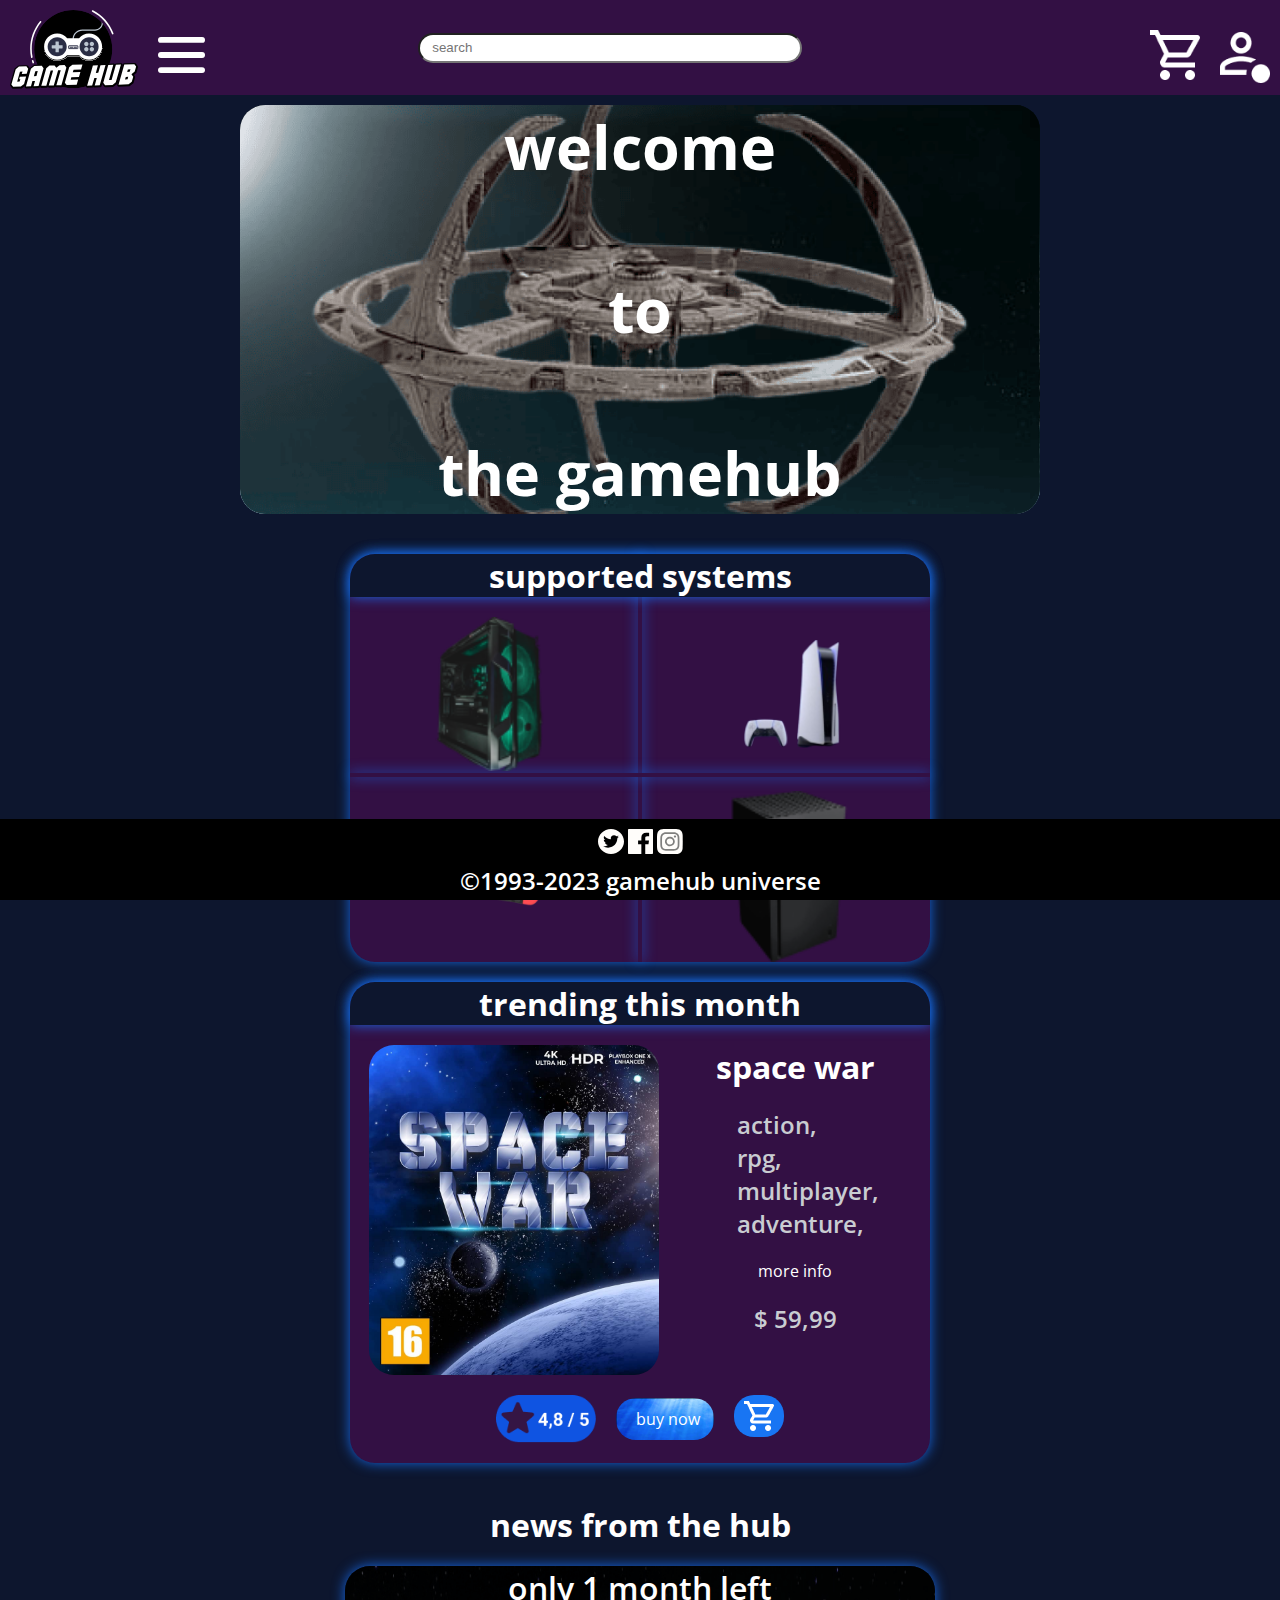
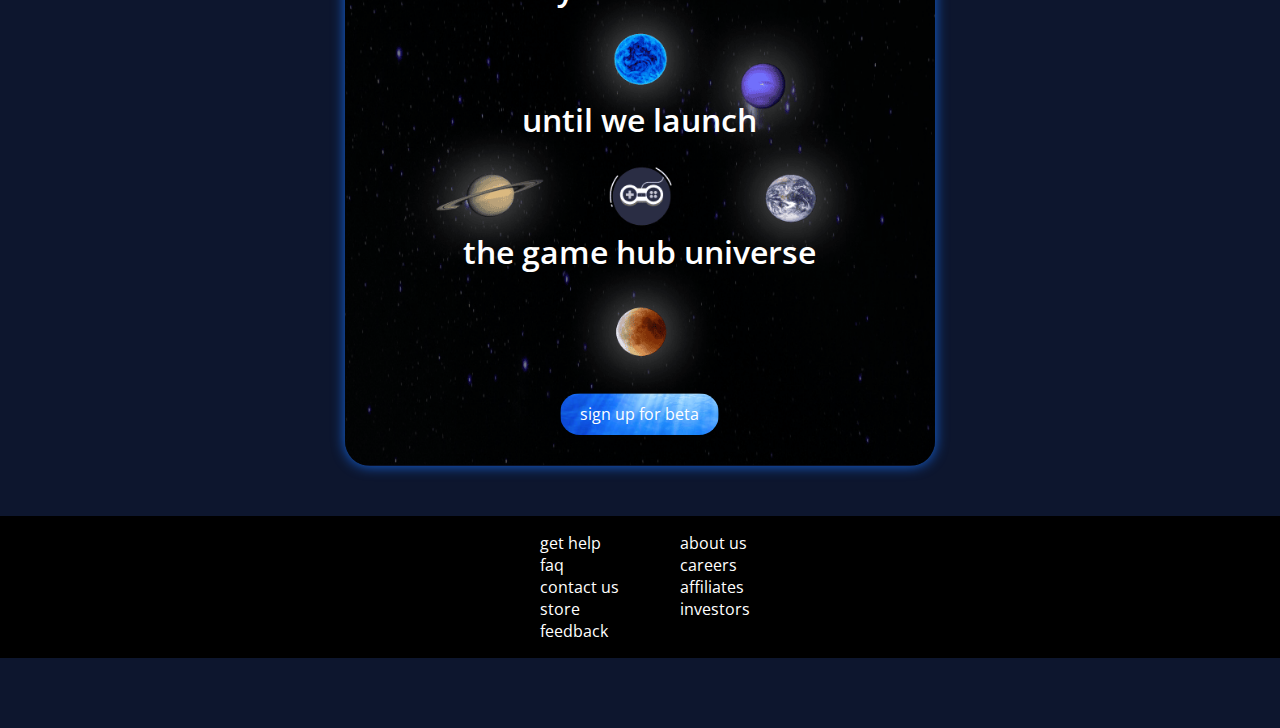
==== index.html @ f27f02d1 "Merge pull request #7 from jonlar93/gameHubCaFirstEntry" ====
<!DOCTYPE html>
<html lang="en">
  <head>
    <meta charset="UTF-8" />
    <meta http-equiv="X-UA-Compatible" content="IE=edge" />
    <meta name="viewport" content="width=device-width, initial-scale=1.0" />
    <meta name="description" content="Game hub the universe of games. the one stop to buy all your favourite games across all consoles" />
    <title>GameHub | Home</title>
    <link href="/css/styles.css" rel="stylesheet" />
    <link rel="icon" href="/images/icons/logo2.svg" />
  </head>
  <body>
    <header>
      <a href="index.html" class="logo"><img src="/images/icons/logo2.svg" alt="Gamehub logo" /></a>
      <input type="checkbox" id="menu-checkbox" />
      <label for="menu-checkbox" class="hamburger"><img src="/images/icons/hamburger.svg" alt="hamburger menu" /></label>
      <nav>
        <ul>
          <li><a href="/index.html">home</a></li>
          <li><a href="/games.html">games</a></li>
          <li><a href="/cart.html">cart</a></li>
          <li><a href="/about.html">about</a></li>
          <li><a href="/contact.html">contact</a></li>
        </ul>
      </nav>
      <input type="checkbox" id="search-icon" />
      <label for="search-icon" class="seerch"><img src="/images/icons/SEARCH.png" alt="search icon" /></label>
      <input type="search" placeholder="search" name="q" aria-label="search bar" class="search-bar" />
      <a href="products/product.html " class="cart-icon">
        <img src="/images/icons/cart.png" alt="shopping kart" />
      </a>
      <img src="/images/icons/sign-in.png" alt="profile/sign in" class="sign-in-icon" />
    </header>
    <main>
      <section class="hero-container">
        <div class="hero-card1">
          <h1>welcome <span id="to">to</span> <span id="the-gamehub"> the gamehub </span></h1>
        </div>
        <div class="hero-card2">
          <h2>we traverse the boundaries of universe itself to bring you the best deals</h2>
        </div>
        <div class="hero-card3">
          <h2>dive right in and sign up for 20% discount</h2>
        </div>
      </section>
      <section class="home-section-two">
        <div class="supported-systems">
          <h2>supported systems</h2>
          <img src="/images/computer.png" alt="computer" />
          <img src="/images/playstation.png" alt="playstation" />
          <div class="horizontal-line"></div>
          <div class="vertical-line"></div>
          <img src="/images/nintendo.png" alt="nintendo switch" />
          <img src="/images/xbox.png" alt="xbox" />
        </div>
        <div class="trending">
          <h2 class="dropshadow">trending this month</h2>
          <img src="/images/products/spacewar.jpg" alt="space war game cover" />
          <div class="trending-wrapper">
            <h2>space war</h2>
            <p>action, rpg, multiplayer, adventure,</p>
            <a href="/products/product.html">more info</a>
            <p>$ 59,99</p>
          </div>
          <img src="/images/icons/star-rating.png" alt="star rating" class="star-rating" />
          <a href="/cart.html" class="cta trending-btn">buy now</a>
          <div class="add-to-cart-btn trending-btn1"></div>
        </div>
      </section>
      <section>
        <h2 class="news-h2">news from the hub</h2>
        <div class="news">
          <p>only 1 month left</p>
          <p>until we launch</p>
          <p>the game hub universe</p>
          <a href="#" class="cta">sign up for beta</a>
        </div>
      </section>
    </main>
    <footer>
      <div class="social-container">
        <div>
          <img src="/images/icons/twitter.svg" alt="twitter" />
          <img src="/images/icons/facebook.svg" alt="facebook" />
          <img src="/images/icons/instagram.svg" alt="instagram" />
        </div>
        <div>
          <p>&copy;1993-2023 gamehub universe</p>
        </div>
      </div>

      <div class="main--footer">
        <ul class="footer-container">
          <li><a href="/contact.html">get help</a></li>
          <li><a href="/contact.html">faq</a></li>
          <li><a href="/contact.html">contact us</a></li>
          <li><a href="/contact.html">store feedback</a></li>
        </ul>
        <ul class="footer-container">
          <li><a href="/about.html">about us</a></li>
          <li><a href="/about.html">careers</a></li>
          <li><a href="/about.html">affiliates</a></li>
          <li><a href="/about.html">investors</a></li>
        </ul>
      </div>
   </footer>
  </body>
</html>
---- css/styles.css ----
@import url('https://fonts.googleapis.com/css2?family=Open+Sans:ital,wght@0,300;0,400;0,500;0,600;0,700;0,800;1,300;1,400;1,500;1,600;1,700;1,800&display=swap');

:root{
    /* colors  */
    --main-purple: #331044;
    --bg-blue: #0D162E;
    --shadow-clr:#1770F5;
    --txt-clr-grey:#c9ccd1;

    /* typography
=======================================================================*/
/* calculator found on @link https://utopia.fyi/ */

  /* Step p: 16.00px → 24.00px */
    --step-p: clamp(1.00rem, calc(0.09rem + 1.82vw), 1.50rem);
  /* Step 1: 28.00px → 82.00px */
    --step-h1: clamp(1.75rem, calc(1.08rem + 3.38vw), 5.13rem);
/* Step h2: 20.00px → 40.00px */
    --step-h2: clamp(1.25rem, calc(1.00rem + 1.25vw), 2.50rem);
}




/* global styles
=======================================================================*/
body{
    margin: 0px;
    padding: 0px;
    background-color: var(--bg-blue);
    min-height: 100vh ;
    width: 100vw;
}


main{
    margin-top: 10px;
    margin-bottom: 50px;
    min-height: 80vh;
}



a{
    text-decoration: none;
    color: #fff;
}

h1,h2,h3,h4,p{
    margin:0;
}
label{
    height: auto;
}

/* assets
=======================================================================*/
.cta{
    background: url(/images/icons/cta-blue.png) no-repeat;
    background-size:cover;
    padding:10px 20px;
    border-radius: 20px;
    margin-inline: auto;
    margin-block: auto;
    white-space: nowrap;
}

.add-to-cart-btn{
    background-image: url(/images/icons/cart-cta.png);
    background-size: auto;
    background-position: center,center;
    background-repeat: no-repeat;
    background-color: #1875F3;
    border-radius: 20px;
    /* to cancel out border on button input  */
    border: none;
    width: 50px;
    height: 42px;
    
}

.border-dropshadow{
    border: 1px solid rgba(65, 65, 65, 0.01);
    border-radius: 25px;
    padding-bottom: 10px;
    padding-inline: 10px;
    box-shadow: 0px 0px 13px rgba(23, 112, 245, 0.5);
}

.star-rating{
    width: 100px;
}

/* typography
=======================================================================*/
body{
    font-family:"open sans" ,"sans-serif", "";
}

h1{
    font-weight: bold;
    font-size: var(--step-h1);
    text-align: center;
    color: #fff;
    text-align: center;
}

h2{
    font-weight: 700;
    font-size:var(--step-h2);
    color: white;
    text-align: center;
}

h3{
    color: #fff;
}

p{
    color: var(--txt-clr-grey);
    font-size: var(--step-p);
    font-weight: 600;


}



/* header and footer start 
=======================================================================*/
nav,
#menu-checkbox,
#search-icon,
.seerch{
    display:none;
}

#menu-checkbox:checked ~ nav{
    display: block;

}

header{
    position: sticky;
    top: 0vh;
    background-color:var(--main-purple);
    display: grid;
    align-items: center;
    
    grid-template-columns: repeat(13,1fr);
    width: 100vw;
    z-index: 10;
    grid-template-areas:
    "logo hamburger . . .  search . . . . . cart sign"
    ;
}



header  img{
    height: clamp(1.56rem, calc(-0.77rem + 10.37vw), 3.13rem);
    margin-inline: 10px;
    margin-top: 20px;
}

.logo img{
    height: clamp(2.50rem, calc(-0.35rem + 14.23vw), 5.00rem);
    margin-top: 10px;
}


.hamburger img{
    height: 36px;
    
}



nav{
    position:absolute;
    top: clamp(3.81rem, calc(0.64rem + 14.11vw), 5.94rem);
    left: 0px;
    background: url(/images/hamburger-menu.png) no-repeat;
    background-size: cover;
    border-radius: 0 0 25px 0px;
    height: 413px;
    width: 252px;
}



.logo{
    grid-area: logo;
}


.search-icon{
    display: none;
}

.hamburger{
    color: #ffffff;
    grid-area: hamburger;
}


nav li{
    display: block;
    text-align: left;
    font-size: 40px;
    font-weight: 600;

}

nav  li :hover{
    filter: drop-shadow(12px 12px 1rem rgb(137, 214, 238));
    box-shadow: 0px 0px 50px rgba(23, 112, 245, 10);
    margin-left: 5px;
    border-radius: 300px;
    padding: 0px 20px;
    background-color: #0e0d38;
    }


.search-bar{
    height: 30px;
    margin: auto 0px;
    width: clamp(10px, 30vw, 1000px );
    background-color: #ffffff;
    border-radius: 50px;
    text-indent: 10px;
    grid-area: search;
}

.search-icon{
    display: none;
}


.cart-icon{
    grid-area: cart;
}

.sign-in-icon{
    grid-area: sign;
}



.main--footer{  
    background-color:#000000;
    display: inline-flex;
    justify-content: center;
    width: 100%;
    margin-bottom: 70px;
}

.footer-container{
    width: 100px;
}




.social-container{
    display: flex;
    flex-direction: column;
    align-items: center;
    position: fixed;
    bottom: 0px;
    width: 100%;
    background-color:#000000;
    z-index: 1;
    padding-top: 10px;
}

.social-container p{
    margin: 5px 0px 3px 0px;
    color: #fff;
}



/* header and footer end  */

/* main section start 
=======================================================================*/

/* index.html  
=======================================================================*/

.hero-container{
    width: min(90%, 800px);
    max-height: 500px;
    margin-inline: auto;
    display: grid;
    grid-template-columns: 1fr;
    position: relative;
}


.hero-card1 h1{
    display: flex;
    align-items: center;
    flex-direction: column;
    gap: max(70px, 80px);
}



.hero-card1,
.hero-card2,
.hero-card3{
    grid-area: 1/1;
    height: 100%;
    border-radius: 25px;
    background-size: cover;
background-position: center;
background-repeat: no-repeat;
}

.hero-card1{
background-image: url(/images/hero-img1.png);
z-index: 3;
}

.hero-card2{
    background-image: url(/images/hero-img2.png);
    z-index: 2;
    }

.hero-card3{
    background-image: url(/images/hero-img3.png);
    z-index: 1;
    }


.home-section-two{
    width:min(90%, 1200px);
    margin-inline: auto;
    display: flex;
    flex-wrap: wrap;
    justify-content: center;
    gap: 20px;
    margin-top: 40px;
    margin-bottom: 40px;
}

.supported-systems,
.trending
{
    width: 580px;
    background-color: var(--main-purple);
    border-radius: 25px;
    box-shadow: 0px 0px 13px rgba(23, 112, 245, 0.9);

}

.supported-systems img{
    width: clamp(5.63rem, calc(2.34rem + 17.50vw), 7.81rem);
}
.supported-systems{
    display: grid;
    grid-template-columns: repeat(2, 1fr);
    align-items: center;
    justify-items: center;
    gap:  20px;
    position: relative;

}



.supported-systems h2{
    grid-area: 1 / 1 / 1 / 3;
    z-index: 1;
    background-color: var(--bg-blue);
    box-shadow: 0px 0px 13px rgba(23, 112, 245, 0.9);
    width: 100%;
    border-radius: 25px 25px 0 0 ;
    align-self: start;
}

/* supported systems horizontal and vertical line  */



.horizontal-line{
    width: 4px;
    height:100%;
    background-color: var(--main-purple);
    position: absolute;
    margin-left: -2px;
    left: 50%;
    box-shadow: 0px 0px 13px rgba(23, 112, 245, 0.9);

}

.vertical-line{
    width: 100%;
    height: 4px;
    background-color: var(--main-purple);
    position: absolute;
    margin-bottom: -2px;
    bottom: 46%;
    box-shadow: 0px 0px 13px rgba(23, 112, 245, 0.9);
}

/* trending section  */

.trending{
    display: flex;
    flex-wrap: wrap;
    gap: 20px;
    justify-content: center;
    padding-bottom: 20px;


}

.trending-wrapper{
    width: 40%;
    text-align: left;
    display:flex;
    flex-direction: column;
    align-items: center;
    gap: 20px;
}

.trending h2{
    width: 100%;
}



.trending :nth-child(2){
    width: 50%;
    border-radius: 25px;

}

.dropshadow{
    box-shadow: 0px 0px 13px rgba(23, 112, 245, 0.9);
    width: 100%;
    border-radius: 25px 25px 0 0 ;
    background-color: var(--bg-blue);
}

.trending-btn{
    width: 58px;
    margin-inline:0px;
    color: #fff;
}

/* news section  */
.news{
    margin-inline: auto;
    background-image: url(/images/news.png);
    background-position: center,center;
    background-size: cover;
    background-repeat: no-repeat;
    height: clamp(18.75rem, calc(6.17rem + 62.89vw), 31.25rem);
    width: clamp(18.75rem, calc(0.51rem + 91.19vw), 36.88rem);
    border-radius: 25px;
    box-shadow: 0px 0px 13px rgba(23, 112, 245, 0.9);
    display: flex;
    align-items: center;
    flex-direction: column;
    gap:clamp(3.31rem, calc(0.27rem + 16.22vw), 5.56rem);
}

.news p{
    color: #fff;
    font-size: var(--step-h2);
}

.news-h2{
    margin: 20px;
}


/* games.html
=======================================================================*/
.product-container{
    /* width: max(350px, 1500px); */
    min-width: 300px;
    max-width: 1500px;
    margin-inline: auto;
    display:grid;
    grid-template-columns: repeat(auto-fill, minmax(350px, 1fr));
    justify-items: center;
    row-gap:5vh;
}


.product-card{
    width: 300px;
    /* position relative to give relation to child element */
    position: relative;
}

.product-img{
    width:100%;
    border-radius: 50px;
}

.productcard-grid{
    /* background-color: #fff; */
    display: grid;
    grid-template-columns: 1fr;
    text-align: center;
    align-items: center;
    grid-template-areas: 
    "genre genre "
    "price price "
    "cta cta-b ";
    row-gap: 5px;
    position: relative;
}


.productcard-grid >:nth-child(2){
    color: #fff;
    font-weight: 600;
    font-size: var(--step-h2);
}


.productcard-grid > :nth-child(1){
    grid-area:genre;
}

.productcard-grid > :nth-child(2){
    grid-area: price;
}

.productcard-grid > a {
    grid-area: cta;
}

.productcard-grid > button{
    grid-area: cta-b;
    /* child that needs relative parent */
    position: relative;
    right: 50px;
}


/* contact.html
=======================================================================*/

.contact-container{
    width: min(90%, 900px);
    margin-inline: auto;
    color: #fff;
    display: flex;
    flex-wrap: wrap;
    gap: 50px;
}

.contact-container h2{
    white-space: nowrap;
}

.contact-form{
    width: 300px;
    margin-inline:auto;
}

#phone,
#email{
    width: 300px;
    height: 30px;
    text-indent: 10px;
    border-radius: 25px;
    margin-bottom: 20px;
}

.contact-container textarea{
    width: 300px;
    height: 50px;
}


.contact-form-submit{
    border: none;
    color: #fff;
    display: block;
}


/* checkout.html
=======================================================================*/

.Checkout-container{
    width: min(80%, 900px);
    margin-inline: auto;
    margin-block: auto;
    display: flex;
    flex-wrap: wrap;
    justify-content: center;
    gap: 20px;
}

.checkout{
    display: grid;
    grid-template-columns: 1fr 1fr;
    align-content: space-evenly;
    justify-items: center;
    height: 150px;
    max-width: 350px;
    column-gap: 25px;
    white-space: nowrap;

}

.payment-info{
    width: 300px;

}

.checkout, .payment-info{
    background-color:#3D3C3C ;
    padding: 20px;
    border: solid 2px;
    border-radius: 25px;
    border-color: #fff;
    margin-block: auto;
    color: #fff;

}

.checkout > p {
    color: #fff;
}

.payment-info img{
    display: block;
}

#cardHolder,
#cardNumber,
#expiryDate,
#ccv{
    width: 100%;
    height: 30px;
    border-radius: 10px;
    text-indent: 10px;
    margin-bottom: 10px;
    
}

.cta-pay-now{
    color: #fff;
    border: none;
    font-size: 30px;
    height: 50px;
    margin-block:20px ;
}


/* cart.html
=======================================================================*/
.cart-container{
    width: 70%;
    min-width: 300px;
    max-width: 900px;
    margin-inline: auto;
}

.cart-container div{
    padding-block: 20px;
    
    
}

/* games in cart  */
.cart-1{
    display: flex;
    justify-content: space-evenly;
    margin-inline: auto;
    gap: min(10px, 20px);
}

.cart-1 img{
        height:clamp(9.38rem, calc(4.71rem + 20.75vw), 12.50rem);
        border-radius: 20px;
    }

.cart-1-price{
        display: inline-flex;
        align-items: center;
        gap: 10px;
        white-space: nowrap;
        margin-inline: auto;
    }

.cart-1-price p{
        color: #fff;
        font-size: var(--step-h2);
    }

#cart-dropdown{
        width: 50px;
        height: 30px;
        text-indent: 50%;
        border-radius: 25px;
    }


/* summary  */
.cart-2{
    background-color: var(--main-purple);
    border-radius: 25px;

}
.cart-2-content{
    max-width: 700px;
    min-width: 300px;
    margin-inline: auto;
    padding-left: 10px;
    display: grid;
    justify-items: start;
    grid-template-columns: repeat(2, 1fr);
    gap: 10px;
    white-space: nowrap;
}

.cart-2 a{
    grid-column: 1/3;
}

.cart-2 :nth-child(5),
.cart-2 :nth-child(6){
    color: #fff;
    font-weight: 700;
}


/* about.html
=======================================================================*/
.about-container{
    width: min(90%, 800px);
    margin-inline: auto;
}

.about-card > h2{

    margin-block: 20px;
}


/* product.html
=======================================================================*/
.game-container{
    width: min(90%,1100px);
    margin-inline: auto;
    margin-top: 40px;
    display: grid;
    /* width:716px; */
    grid-template-columns: repeat(4, 1fr);
    gap: 1rem ;
    grid-template-areas: 
    "stacked stacked about about"
    "stacked stacked about about"
    "stacked stacked about about"
    ". price1 bt1 bt2"
    ;
}

.about-the-game{
    grid-area: about;
    text-align:left;
}

/* price  */
.game-container :nth-child(3){
    grid-area:price1;
    color: #fff;
    font-size: var(--step-h2);
    font-weight: 800;

}
/* buy now button  */
.game-container :nth-child(4){
grid-area: bt1;
}

/* add to cart button  */
.product-btn-2{
    grid-area: bt2;

}


/* ↓↓ grid to stack img ↓↓ */
.product-img-container{
    /* display grid again to make subgrid */
    display: grid;
    grid-template-columns: repeat(8, 1fr);
    width:100%;
    grid-area: stacked;
}

.product-img-container > :nth-child(1){
    grid-column-start: 1;
    grid-column-end: 5;
    grid-row-start:1;
    grid-row-end:1;
    z-index: 3;
}

.product-img-container > :nth-child(2){
    grid-column-start: 3;
    grid-column-end: 7;
    grid-row-start:1;
    grid-row-end:1;
    z-index: 2;
}

.product-img-container > :nth-child(3){
    grid-column-start: 5;
    grid-column-end: 9;
    grid-row-start:1;
    grid-row-end:1;
    z-index: 1;
}

.product-img-container img:hover{
    margin-left: 20px;
    z-index: 4;
}

.product-img-container > img{
width: 100%;
border-radius: 15px;
}
/* ↑↑ grid to stack img ↑↑*/


.game-info{
    display: grid;
    grid-template-columns: repeat(2, 1fr);
    width: min(90%,1100px);
    /* max-width: 715px; */
    margin-inline: auto;
    gap: 15px;
    margin-top: 40px;
}


/* success.html
======================================================================= */

.success-container{
    width: min(90%, 550px);
    margin-inline: auto;
    display: grid;
    grid-template-columns: 1fr;
    justify-items: center;
    gap: 40px;
}

.success-container > img {
    width: clamp(8.75rem, calc(4.06rem + 12.50vw), 11.88rem);
}

/* media queries
=======================================================================*/
@media (max-width:740px){
    .game-container{
        margin-top: 20px;
        grid-template-columns: repeat(3, 1fr);
        grid-template-areas: 
        "stacked stacked stacked "
        "stacked stacked stacked "
        "stacked stacked stacked "
        "price1 bt1 bt2"
        "about about about"
        "about about about"
        ;
    }

.about-the-game{
    margin-top: 40px;
}

}


@media (max-width: 601px) {
    .search-bar,
    #search-icon{
        display: none;
    }

    .seerch{
        display: block;
    }

    #search-icon:checked ~ .search-bar{
        display: block;
        position: absolute;
        left: 50%;
        top: 125%;
        width: 250px;
        margin-left: -125px;
    }

    header{
    background-color: #1770F5;
    display: grid;
    grid-template-columns: repeat(9, 1fr);
    justify-items: center;
    grid-template-areas:
    "hamburger magnifying .  . logo . . cart sign ";
    }

    .seerch{
        grid-area: magnifying;
        color: white;    
    }
}

/* main section end  */
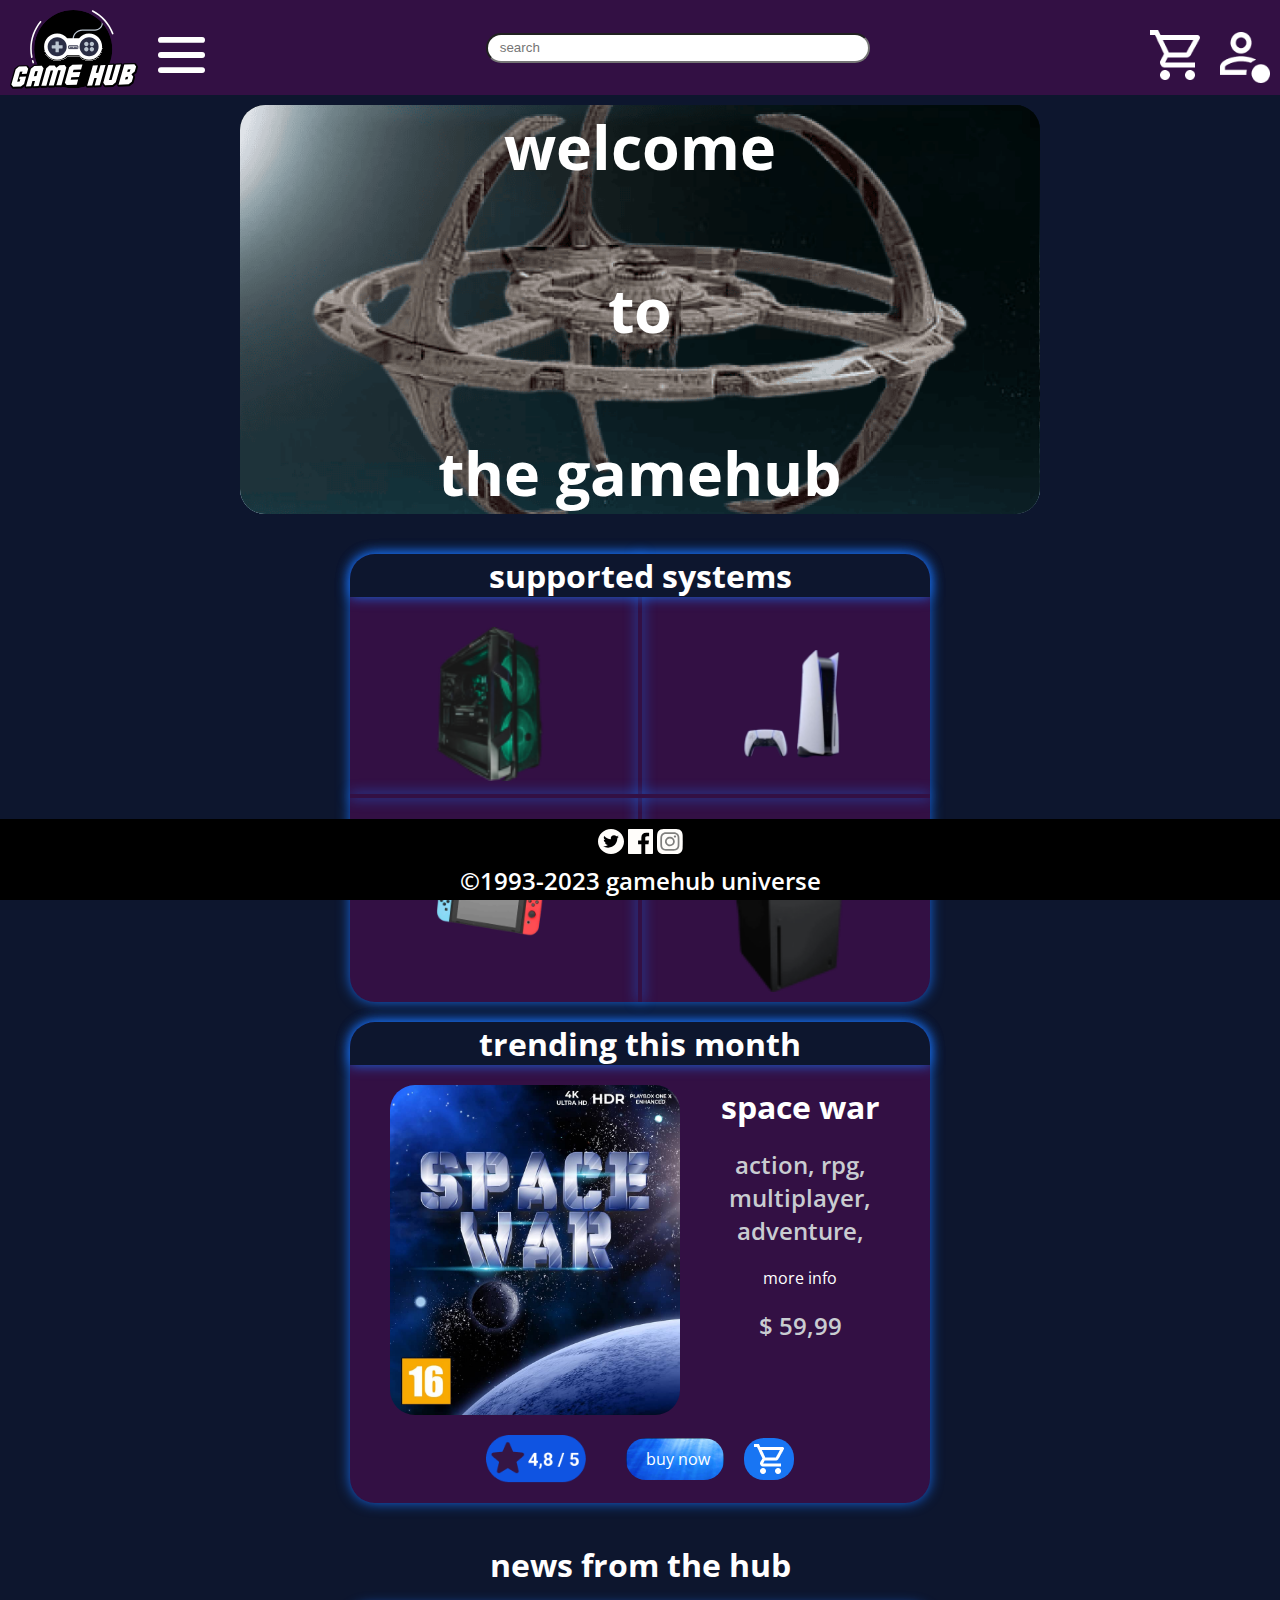
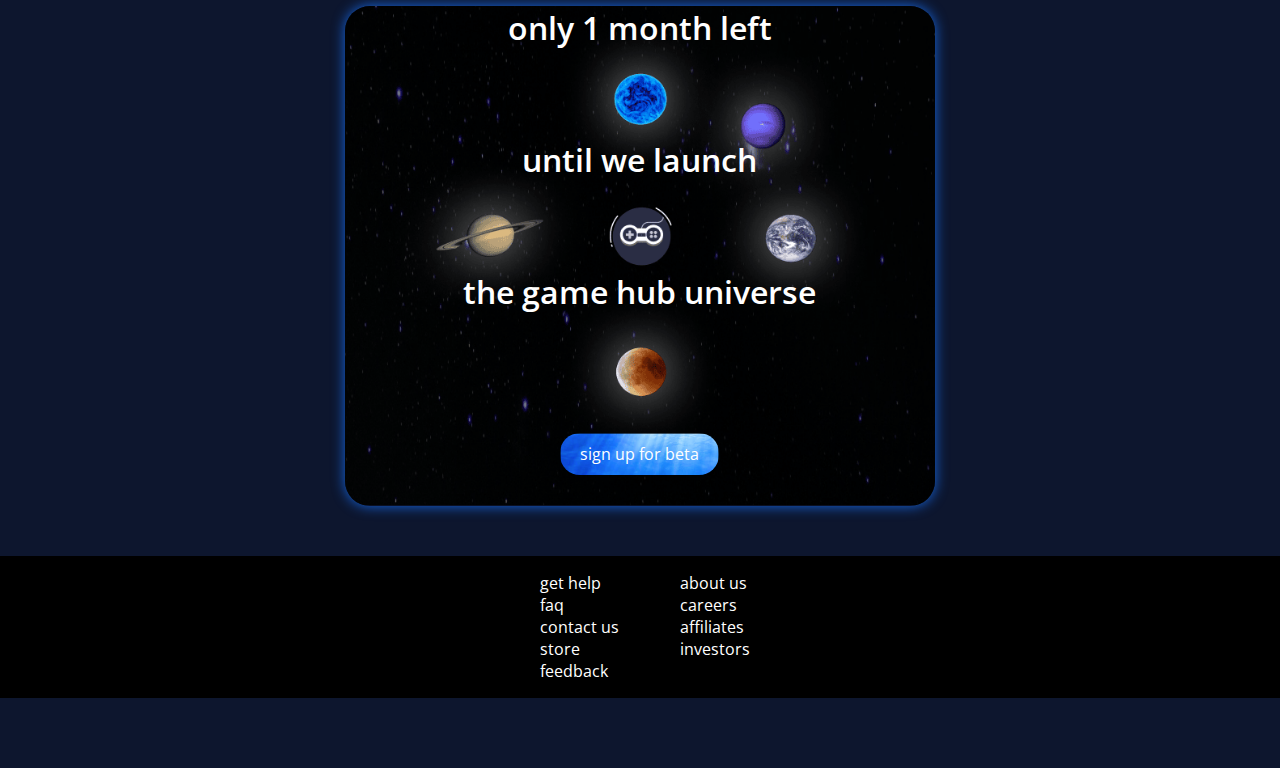
==== commit d17edfc3: "final touches" ====
--- a/index.html
+++ b/index.html
@@ -62,9 +62,11 @@
             <a href="/products/product.html">more info</a>
             <p>$ 59,99</p>
           </div>
-          <img src="/images/icons/star-rating.png" alt="star rating" class="star-rating" />
-          <a href="/cart.html" class="cta trending-btn">buy now</a>
-          <div class="add-to-cart-btn trending-btn1"></div>
+          <div class="trending-buttons">
+            <img src="/images/icons/star-rating.png" alt="star rating" class="star-rating" />
+            <a href="/cart.html" class="cta trending-btn">buy now</a>
+            <button class="add-to-cart-btn trending-btn1 hidden">add to cart button</button>
+          </div>
         </div>
       </section>
       <section>
@@ -103,6 +105,6 @@
           <li><a href="/about.html">investors</a></li>
         </ul>
       </div>
-   </footer>
+    </footer>
   </body>
 </html>
--- a/css/styles.css
+++ b/css/styles.css
@@ -29,7 +29,6 @@
     padding: 0px;
     background-color: var(--bg-blue);
     min-height: 100vh ;
-    width: 100vw;
 }
 
 
@@ -87,9 +86,11 @@
     box-shadow: 0px 0px 13px rgba(23, 112, 245, 0.5);
 }
 
-.star-rating{
-    width: 100px;
-}
+.hidden{
+    font-size: 0px;
+}
+
+
 
 /* typography
 =======================================================================*/
@@ -146,12 +147,10 @@
     background-color:var(--main-purple);
     display: grid;
     align-items: center;
-    
     grid-template-columns: repeat(13,1fr);
-    width: 100vw;
     z-index: 10;
     grid-template-areas:
-    "logo hamburger . . .  search . . . . . cart sign"
+    "logo hamburger . . . . search  . . . . cart sign"
     ;
 }
 
@@ -358,6 +357,7 @@
 
 .supported-systems img{
     width: clamp(5.63rem, calc(2.34rem + 17.50vw), 7.81rem);
+    margin-block: 10px;
 }
 .supported-systems{
     display: grid;
@@ -419,24 +419,44 @@
 }
 
 .trending-wrapper{
-    width: 40%;
-    text-align: left;
+    width: 200px;
+    text-align: center;
     display:flex;
     flex-direction: column;
     align-items: center;
     gap: 20px;
 }
 
+.trending-wrapper :nth-child(2){
+    width: 200px;
+}
+
 .trending h2{
     width: 100%;
 }
 
 
-
-.trending :nth-child(2){
+/* space war img  */
+.trending > :nth-child(2){
     width: 50%;
     border-radius: 25px;
-
+    margin-left: 10px;
+
+}
+.trending-buttons{
+    display: inline-flex;
+    align-items: center;
+    gap: 20px;
+    margin: auto;
+    
+
+}
+
+
+.star-rating{
+    width: 100px;
+    height: auto;
+    margin-right: 20px;
 }
 
 .dropshadow{
@@ -446,11 +466,13 @@
     background-color: var(--bg-blue);
 }
 
+
 .trending-btn{
     width: 58px;
     margin-inline:0px;
     color: #fff;
 }
+
 
 /* news section  */
 .news{
@@ -568,7 +590,9 @@
 }
 
 #phone,
-#email{
+#phone2,
+#email,
+#email2{
     width: 300px;
     height: 30px;
     text-indent: 10px;
@@ -715,7 +739,7 @@
 
 }
 .cart-2-content{
-    max-width: 700px;
+    max-width: 400px;
     min-width: 300px;
     margin-inline: auto;
     padding-left: 10px;
@@ -724,10 +748,17 @@
     grid-template-columns: repeat(2, 1fr);
     gap: 10px;
     white-space: nowrap;
+    margin-inline: auto;
 }
 
 .cart-2 a{
     grid-column: 1/3;
+}
+
+.cart2-content :nth-child(2),
+.cart2-content :nth-child(4),
+.cart2-content :nth-child(6){
+    justify-self: center;
 }
 
 .cart-2 :nth-child(5),
@@ -882,7 +913,7 @@
     }
 
 .about-the-game{
-    margin-top: 40px;
+    margin-top: 20px;
 }
 
 }
@@ -920,6 +951,7 @@
         grid-area: magnifying;
         color: white;    
     }
+
 }
 
 /* main section end  */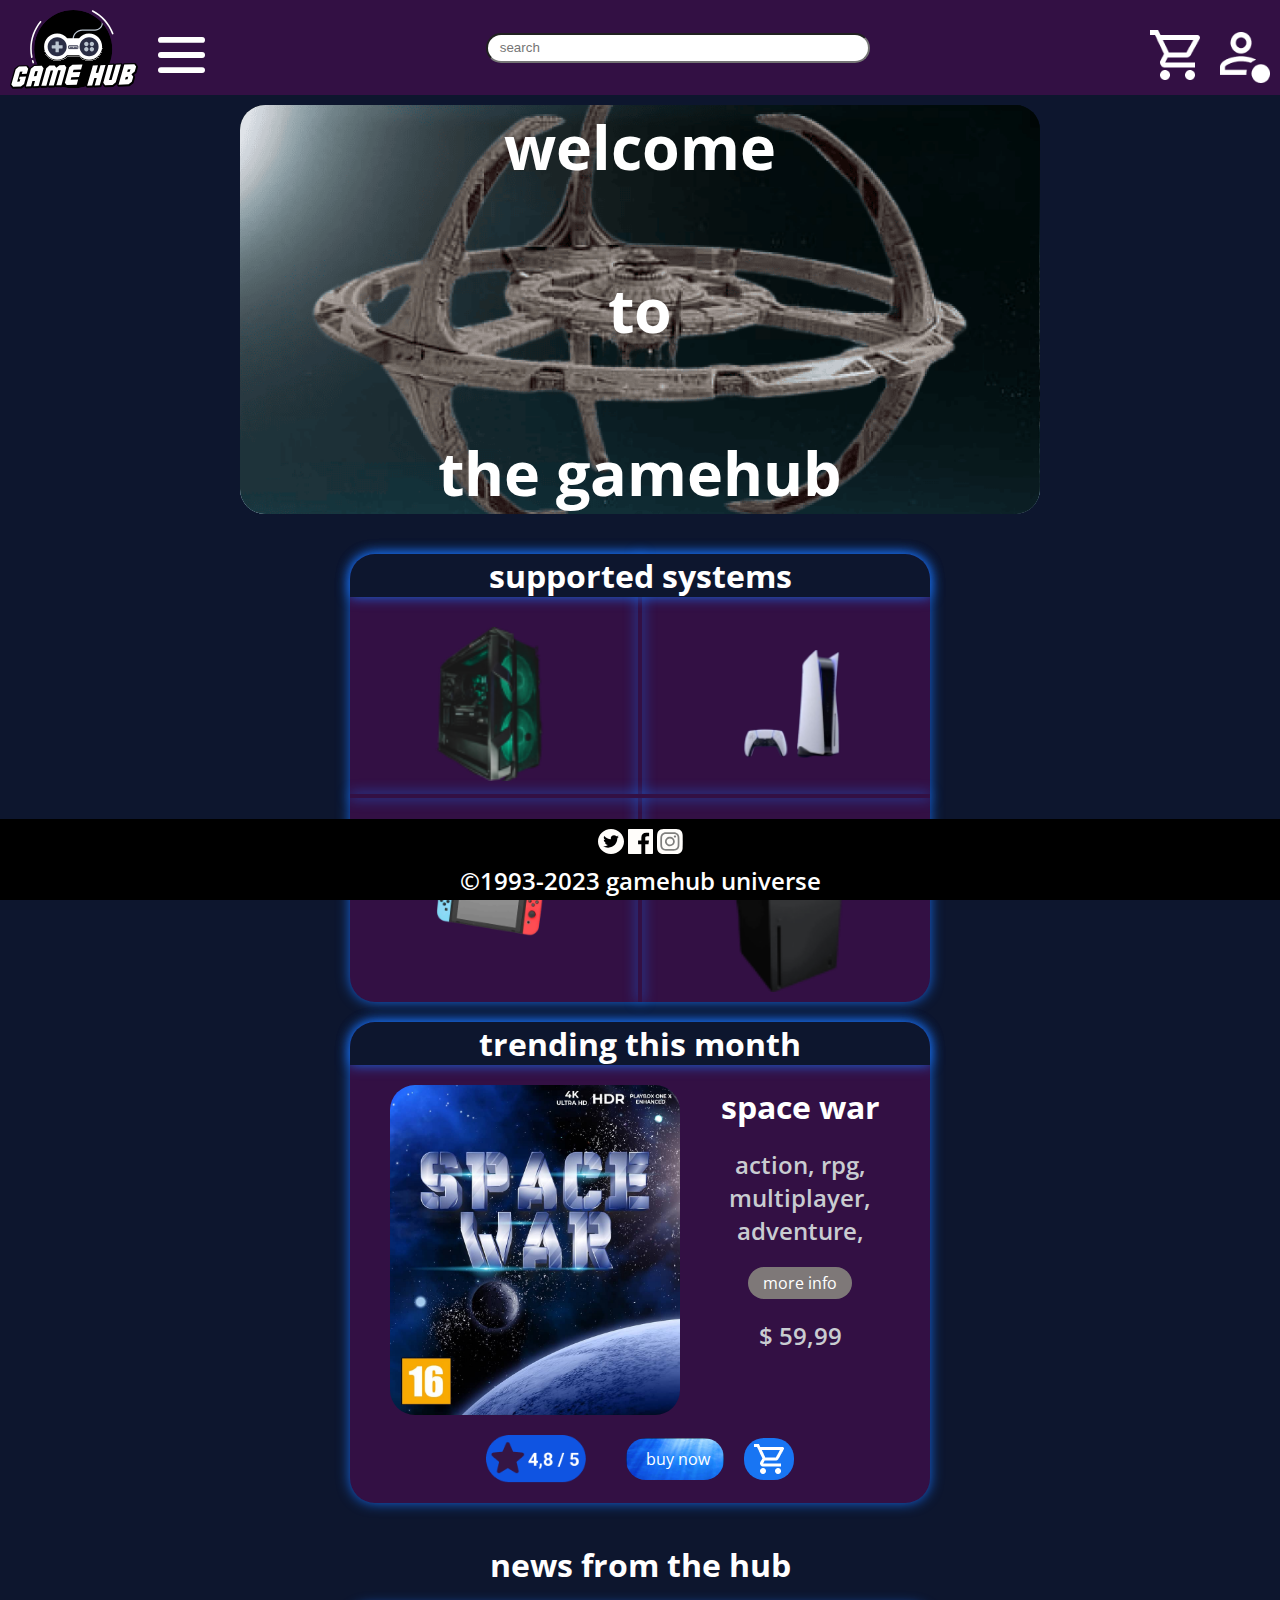
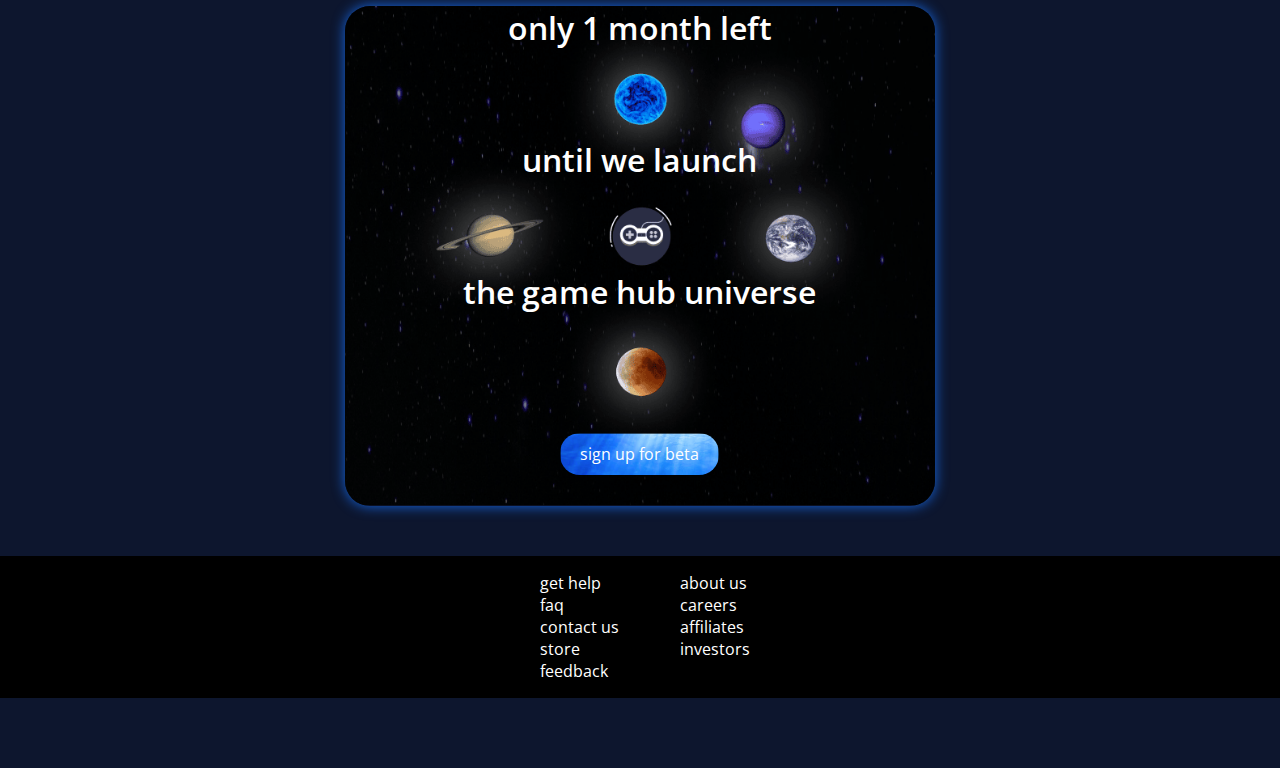
==== commit f751afef: "polish" ====
--- a/index.html
+++ b/index.html
@@ -26,7 +26,7 @@
       <input type="checkbox" id="search-icon" />
       <label for="search-icon" class="seerch"><img src="/images/icons/SEARCH.png" alt="search icon" /></label>
       <input type="search" placeholder="search" name="q" aria-label="search bar" class="search-bar" />
-      <a href="products/product.html " class="cart-icon">
+      <a href="/cart.html" class="cart-icon">
         <img src="/images/icons/cart.png" alt="shopping kart" />
       </a>
       <img src="/images/icons/sign-in.png" alt="profile/sign in" class="sign-in-icon" />
@@ -59,7 +59,7 @@
           <div class="trending-wrapper">
             <h2>space war</h2>
             <p>action, rpg, multiplayer, adventure,</p>
-            <a href="/products/product.html">more info</a>
+            <a href="/products/product.html" class="more-btn">more info</a>
             <p>$ 59,99</p>
           </div>
           <div class="trending-buttons">
--- a/css/styles.css
+++ b/css/styles.css
@@ -113,9 +113,6 @@
     text-align: center;
 }
 
-h3{
-    color: #fff;
-}
 
 p{
     color: var(--txt-clr-grey);
@@ -425,6 +422,12 @@
     flex-direction: column;
     align-items: center;
     gap: 20px;
+}
+
+.more-btn{
+    background-color: #7e7878;
+    padding: 5px 15px;
+    border-radius: 25px;
 }
 
 .trending-wrapper :nth-child(2){
@@ -504,7 +507,6 @@
 /* games.html
 =======================================================================*/
 .product-container{
-    /* width: max(350px, 1500px); */
     min-width: 300px;
     max-width: 1500px;
     margin-inline: auto;
@@ -522,12 +524,13 @@
 }
 
 .product-img{
-    width:100%;
+    width:80%;
     border-radius: 50px;
-}
+    margin-inline: 30px;
+}
+
 
 .productcard-grid{
-    /* background-color: #fff; */
     display: grid;
     grid-template-columns: 1fr;
     text-align: center;
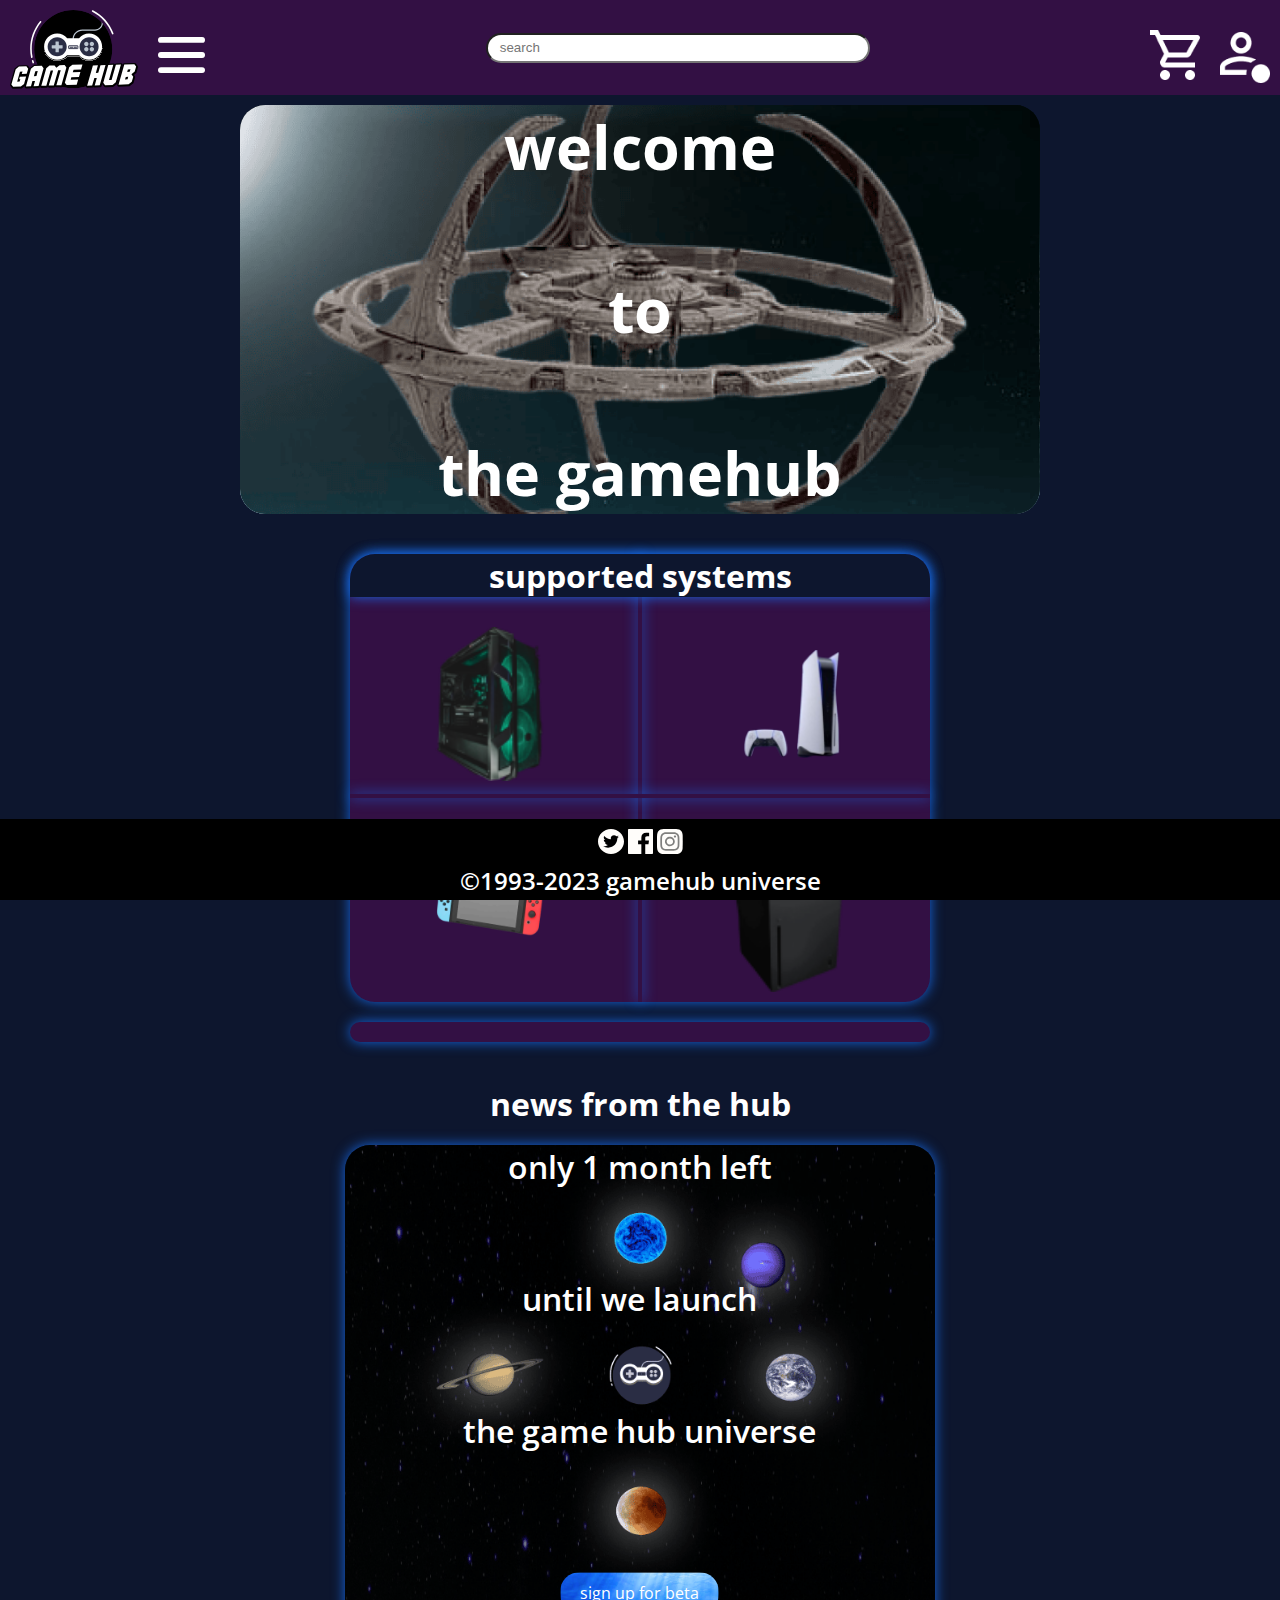
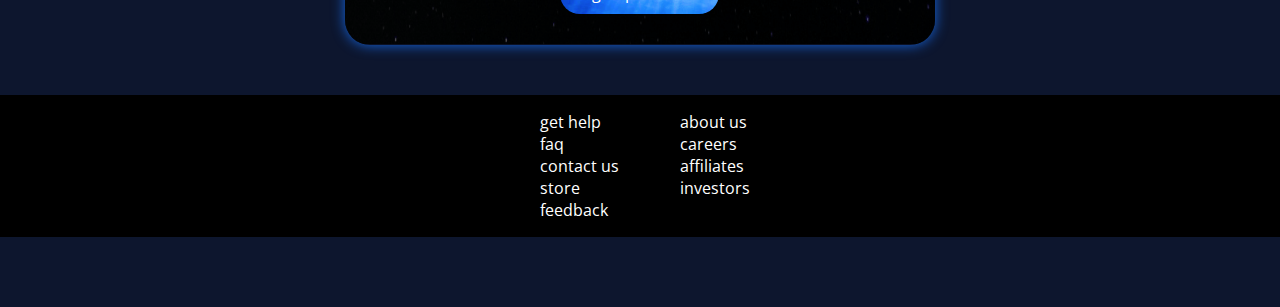
==== commit 82d65abb: "test if the code works live" ====
--- a/index.html
+++ b/index.html
@@ -8,6 +8,7 @@
     <title>GameHub | Home</title>
     <link href="/css/styles.css" rel="stylesheet" />
     <link rel="icon" href="/images/icons/logo2.svg" />
+    <script defer type="module" src="js/index.js"></script>
   </head>
   <body>
     <header>
@@ -18,7 +19,6 @@
         <ul>
           <li><a href="/index.html">home</a></li>
           <li><a href="/games.html">games</a></li>
-          <li><a href="/cart.html">cart</a></li>
           <li><a href="/about.html">about</a></li>
           <li><a href="/contact.html">contact</a></li>
         </ul>
@@ -53,8 +53,8 @@
           <img src="/images/nintendo.png" alt="nintendo switch" />
           <img src="/images/xbox.png" alt="xbox" />
         </div>
-        <div class="trending">
-          <h2 class="dropshadow">trending this month</h2>
+        <div class="trending details">
+          <!-- <h2 class="dropshadow">trending this month</h2>
           <img src="/images/products/spacewar.jpg" alt="space war game cover" />
           <div class="trending-wrapper">
             <h2>space war</h2>
@@ -66,7 +66,7 @@
             <img src="/images/icons/star-rating.png" alt="star rating" class="star-rating" />
             <a href="/cart.html" class="cta trending-btn">buy now</a>
             <button class="add-to-cart-btn trending-btn1 hidden">add to cart button</button>
-          </div>
+          </div> -->
         </div>
       </section>
       <section>
--- a/css/styles.css
+++ b/css/styles.css
@@ -20,6 +20,40 @@
 }
 
 
+/* css from javascript1 course 
+======================================================================== */
+
+.loader{
+    font-size: 48px;
+    color: #FFF;
+    font-family: Arial, Helvetica, sans-serif;
+    font-weight: 400;
+    position: relative;
+
+
+}
+.loader:after{
+    content: 'Loading';
+    position: relative;
+    z-index: 5;
+}
+.loader:before{
+    content: '';
+    height: 6px;
+    border: 1px solid;
+    border-radius: 10px;
+    width: 100%;
+    position: absolute;
+    bottom: 0px;
+    background: linear-gradient(#FF3D00 100%, transparent 0) no-repeat;
+    background-size: 0% auto;
+    animation: 10s lineGrow linear infinite;
+}
+
+@keyframes lineGrow {to {  background-size: 100% auto}}
+
+
+
 
 
 /* global styles
@@ -44,6 +78,7 @@
     text-decoration: none;
     color: #fff;
 }
+
 
 h1,h2,h3,h4,p{
     margin:0;
@@ -430,10 +465,6 @@
     border-radius: 25px;
 }
 
-.trending-wrapper :nth-child(2){
-    width: 200px;
-}
-
 .trending h2{
     width: 100%;
 }
@@ -451,8 +482,6 @@
     align-items: center;
     gap: 20px;
     margin: auto;
-    
-
 }
 
 
@@ -469,13 +498,11 @@
     background-color: var(--bg-blue);
 }
 
-
 .trending-btn{
     width: 58px;
     margin-inline:0px;
     color: #fff;
 }
-
 
 /* news section  */
 .news{
@@ -484,14 +511,14 @@
     background-position: center,center;
     background-size: cover;
     background-repeat: no-repeat;
-    height: clamp(18.75rem, calc(6.17rem + 62.89vw), 31.25rem);
-    width: clamp(18.75rem, calc(0.51rem + 91.19vw), 36.88rem);
-    border-radius: 25px;
-    box-shadow: 0px 0px 13px rgba(23, 112, 245, 0.9);
     display: flex;
     align-items: center;
     flex-direction: column;
+    height: clamp(18.75rem, calc(6.17rem + 62.89vw), 31.25rem);
+    width: clamp(18.75rem, calc(0.51rem + 91.19vw), 36.88rem);
     gap:clamp(3.31rem, calc(0.27rem + 16.22vw), 5.56rem);
+    box-shadow: 0px 0px 13px rgba(23, 112, 245, 0.9);
+    border-radius: 25px;
 }
 
 .news p{
@@ -502,7 +529,6 @@
 .news-h2{
     margin: 20px;
 }
-
 
 /* games.html
 =======================================================================*/
@@ -511,8 +537,8 @@
     max-width: 1500px;
     margin-inline: auto;
     display:grid;
+    justify-items: center;
     grid-template-columns: repeat(auto-fill, minmax(350px, 1fr));
-    justify-items: center;
     row-gap:5vh;
 }
 
@@ -621,8 +647,7 @@
 
 .Checkout-container{
     width: min(80%, 900px);
-    margin-inline: auto;
-    margin-block: auto;
+    margin: auto;
     display: flex;
     flex-wrap: wrap;
     justify-content: center;
@@ -638,12 +663,10 @@
     max-width: 350px;
     column-gap: 25px;
     white-space: nowrap;
-
 }
 
 .payment-info{
     width: 300px;
-
 }
 
 .checkout, .payment-info{
@@ -654,7 +677,6 @@
     border-color: #fff;
     margin-block: auto;
     color: #fff;
-
 }
 
 .checkout > p {
@@ -697,8 +719,6 @@
 
 .cart-container div{
     padding-block: 20px;
-    
-    
 }
 
 /* games in cart  */
@@ -744,30 +764,23 @@
 .cart-2-content{
     max-width: 400px;
     min-width: 300px;
-    margin-inline: auto;
     padding-left: 10px;
+    margin-inline: auto;
     display: grid;
     justify-items: start;
     grid-template-columns: repeat(2, 1fr);
     gap: 10px;
     white-space: nowrap;
-    margin-inline: auto;
 }
 
 .cart-2 a{
     grid-column: 1/3;
 }
 
-.cart2-content :nth-child(2),
-.cart2-content :nth-child(4),
-.cart2-content :nth-child(6){
-    justify-self: center;
-}
-
 .cart-2 :nth-child(5),
 .cart-2 :nth-child(6){
     color: #fff;
-    font-weight: 700;
+    font-weight: 800;
 }
 
 
@@ -823,7 +836,6 @@
 /* add to cart button  */
 .product-btn-2{
     grid-area: bt2;
-
 }
 
 
@@ -876,7 +888,6 @@
     display: grid;
     grid-template-columns: repeat(2, 1fr);
     width: min(90%,1100px);
-    /* max-width: 715px; */
     margin-inline: auto;
     gap: 15px;
     margin-top: 40px;
@@ -921,7 +932,6 @@
 
 }
 
-
 @media (max-width: 601px) {
     .search-bar,
     #search-icon{
@@ -942,17 +952,17 @@
     }
 
     header{
-    background-color: #1770F5;
-    display: grid;
-    grid-template-columns: repeat(9, 1fr);
-    justify-items: center;
-    grid-template-areas:
-    "hamburger magnifying .  . logo . . cart sign ";
+        background-color: #1770F5;
+        display: grid;
+        grid-template-columns: repeat(9, 1fr);
+        justify-items: center;
+        grid-template-areas:
+        "hamburger magnifying .  . logo . . cart sign ";
     }
 
     .seerch{
         grid-area: magnifying;
-        color: white;    
+        color: #fff;    
     }
 
 }
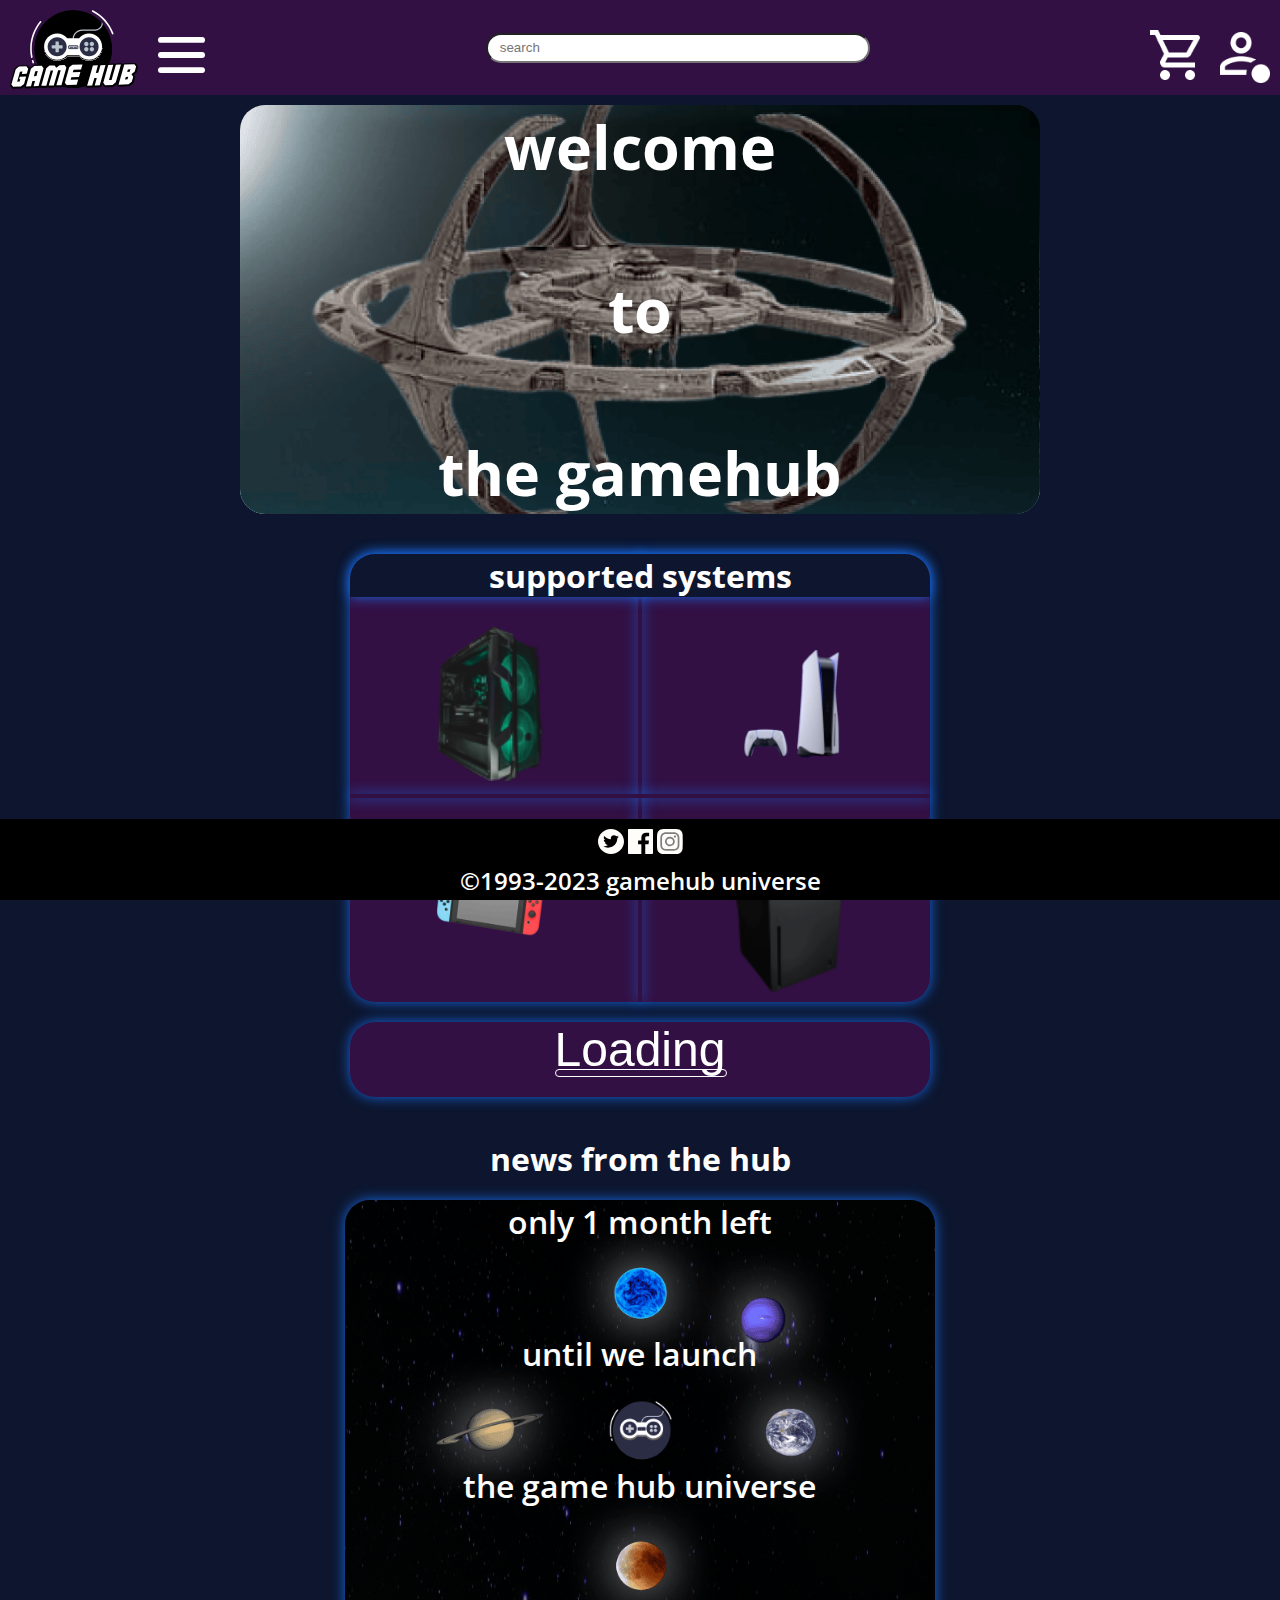
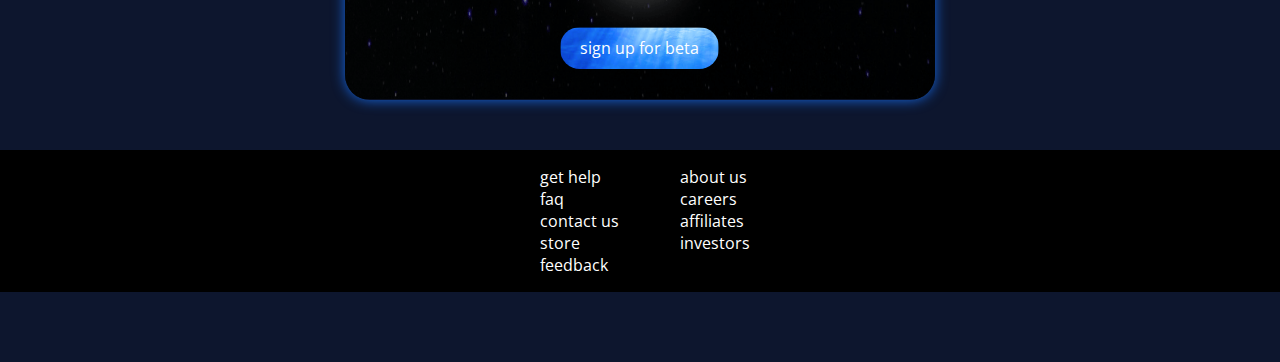
==== commit a8f9c90b: "testing" ====
--- a/index.html
+++ b/index.html
@@ -54,19 +54,7 @@
           <img src="/images/xbox.png" alt="xbox" />
         </div>
         <div class="trending details">
-          <!-- <h2 class="dropshadow">trending this month</h2>
-          <img src="/images/products/spacewar.jpg" alt="space war game cover" />
-          <div class="trending-wrapper">
-            <h2>space war</h2>
-            <p>action, rpg, multiplayer, adventure,</p>
-            <a href="/products/product.html" class="more-btn">more info</a>
-            <p>$ 59,99</p>
-          </div>
-          <div class="trending-buttons">
-            <img src="/images/icons/star-rating.png" alt="star rating" class="star-rating" />
-            <a href="/cart.html" class="cta trending-btn">buy now</a>
-            <button class="add-to-cart-btn trending-btn1 hidden">add to cart button</button>
-          </div> -->
+          <span class="loader"></span>
         </div>
       </section>
       <section>
